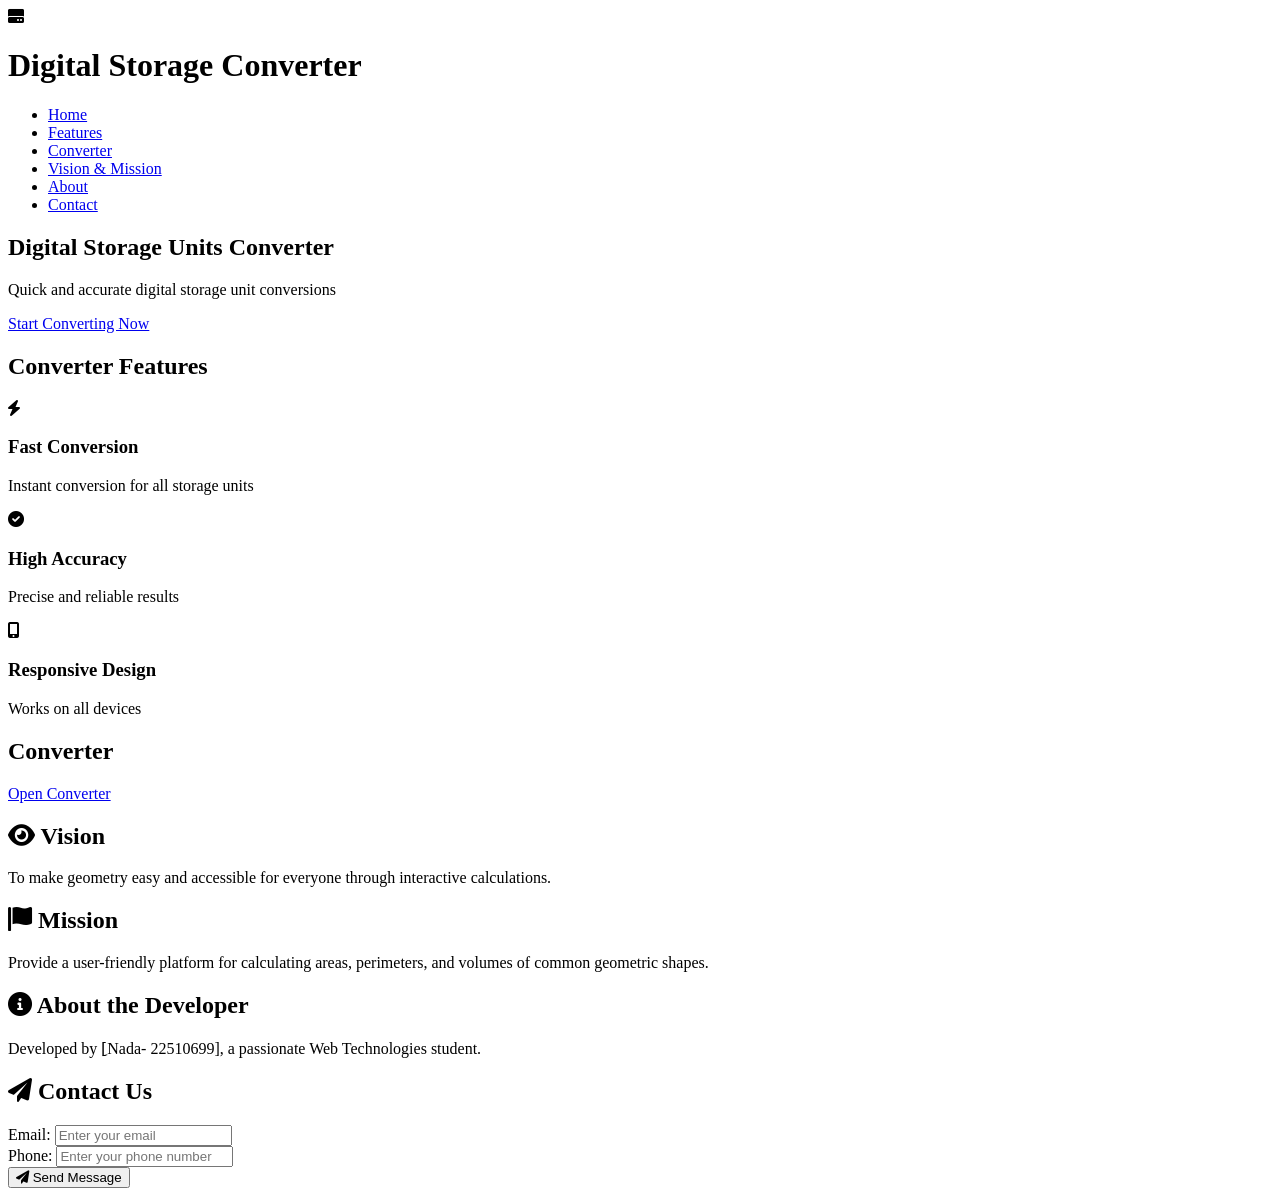
==== index.html @ 4fe262e4 "Add files via upload" ====
<!DOCTYPE html>
<html lang="en">
<head>
    <meta charset="UTF-8">
    <meta name="viewport" content="width=device-width, initial-scale=1.0">
    <title>Digital Storage Units Converter</title>
    <link rel="stylesheet" href="style.css">
    <link href="https://fonts.googleapis.com/css2?family=Poppins:wght@400;600;700&display=swap" rel="stylesheet">
    <link rel="stylesheet" href="https://cdnjs.cloudflare.com/ajax/libs/font-awesome/6.0.0/css/all.min.css">
</head>
<body>
    <header class="main-header">
        <div class="logo-container">
            <div class="logo">
                <i class="fas fa-hdd logo-icon"></i>
                <h1>Digital Storage Converter</h1>
            </div>
        </div>
        <div class="menu-toggle">
            <span></span>
            <span></span>
            <span></span>
        </div>
        <nav class="nav-menu">
            <ul>
                <li><a href="#hero">Home</a></li>
                <li><a href="#features">Features</a></li>
                <li><a href="#converter">Converter</a></li>
                <li><a href="#vision-mission"> Vision & Mission</a></li>
                <li><a href="#about"> About</a></li>
                <li><a href="#contact">Contact</a></li>
            </ul>
        </nav>
    </header>

    <section id="hero" class="hero">
        <div class="hero-content">
            <h2>Digital Storage Units Converter</h2>
            <p>Quick and accurate digital storage unit conversions</p>
            <a href="#converter" class="cta-button">Start Converting Now</a>
        </div>
    </section>

    <section id="features" class="features">
        <div class="container">
            <h2 class="section-title">Converter Features</h2>
            <div class="features-grid">
                <div class="feature-card">
                    <i class="fas fa-bolt"></i>
                    <h3>Fast Conversion</h3>
                    <p>Instant conversion for all storage units</p>
                </div>
                <div class="feature-card">
                    <i class="fas fa-check-circle"></i>
                    <h3>High Accuracy</h3>
                    <p>Precise and reliable results</p>
                </div>
                <div class="feature-card">
                    <i class="fas fa-mobile-alt"></i>
                    <h3>Responsive Design</h3>
                    <p>Works on all devices</p>
                </div>
            </div>
        </div>
    </section>

    <section id="converter" class="converter-section">
        <div class="container">
            <h2 class="section-title">Converter</h2>
            <div class="converter-container">
                <a href="converter.html" class="converter-button">Open Converter</a>
            </div>
        </div>
    </section>
    <section id="vision-mission" class="info-section">
        <div class="info-grid">
            <div class="info-card">
                <h2><i class="fas fa-eye"></i> Vision</h2>
                <p>To make geometry easy and accessible for everyone through interactive calculations.</p>
            </div>
            <div class="info-card">
                <h2><i class="fas fa-flag"></i> Mission</h2>
                <p>Provide a user-friendly platform for calculating areas, perimeters, and volumes of common geometric shapes.</p>
            </div>
        </div>
    </section>

    <section id="about" class="about-section">
        <h2><i class="fas fa-info-circle"></i> About the Developer</h2>
        <div class="about-card">
            <p>Developed by [ِNada- 22510699], a passionate Web Technologies student.</p>
        </div>
    </section>

    <section id="contact" class="contact-section">
        <h2><i class="fas fa-paper-plane"></i> Contact Us</h2>
        <form id="contact-form" class="contact-form">
            <div class="form-group">
                <label for="email">Email:</label>
                <input type="email" id="email" name="email" required 
                       class="form-control" placeholder="Enter your email">
            </div>
            <div class="form-group">
                <label for="phone">Phone:</label>
                <input type="tel" id="phone" name="phone" 
                       class="form-control" placeholder="Enter your phone number">
            </div>
            <button type="submit" class="btn-submit">
                <i class="fas fa-paper-plane"></i> Send Message
            </button>
    </section>
</body>
</html>
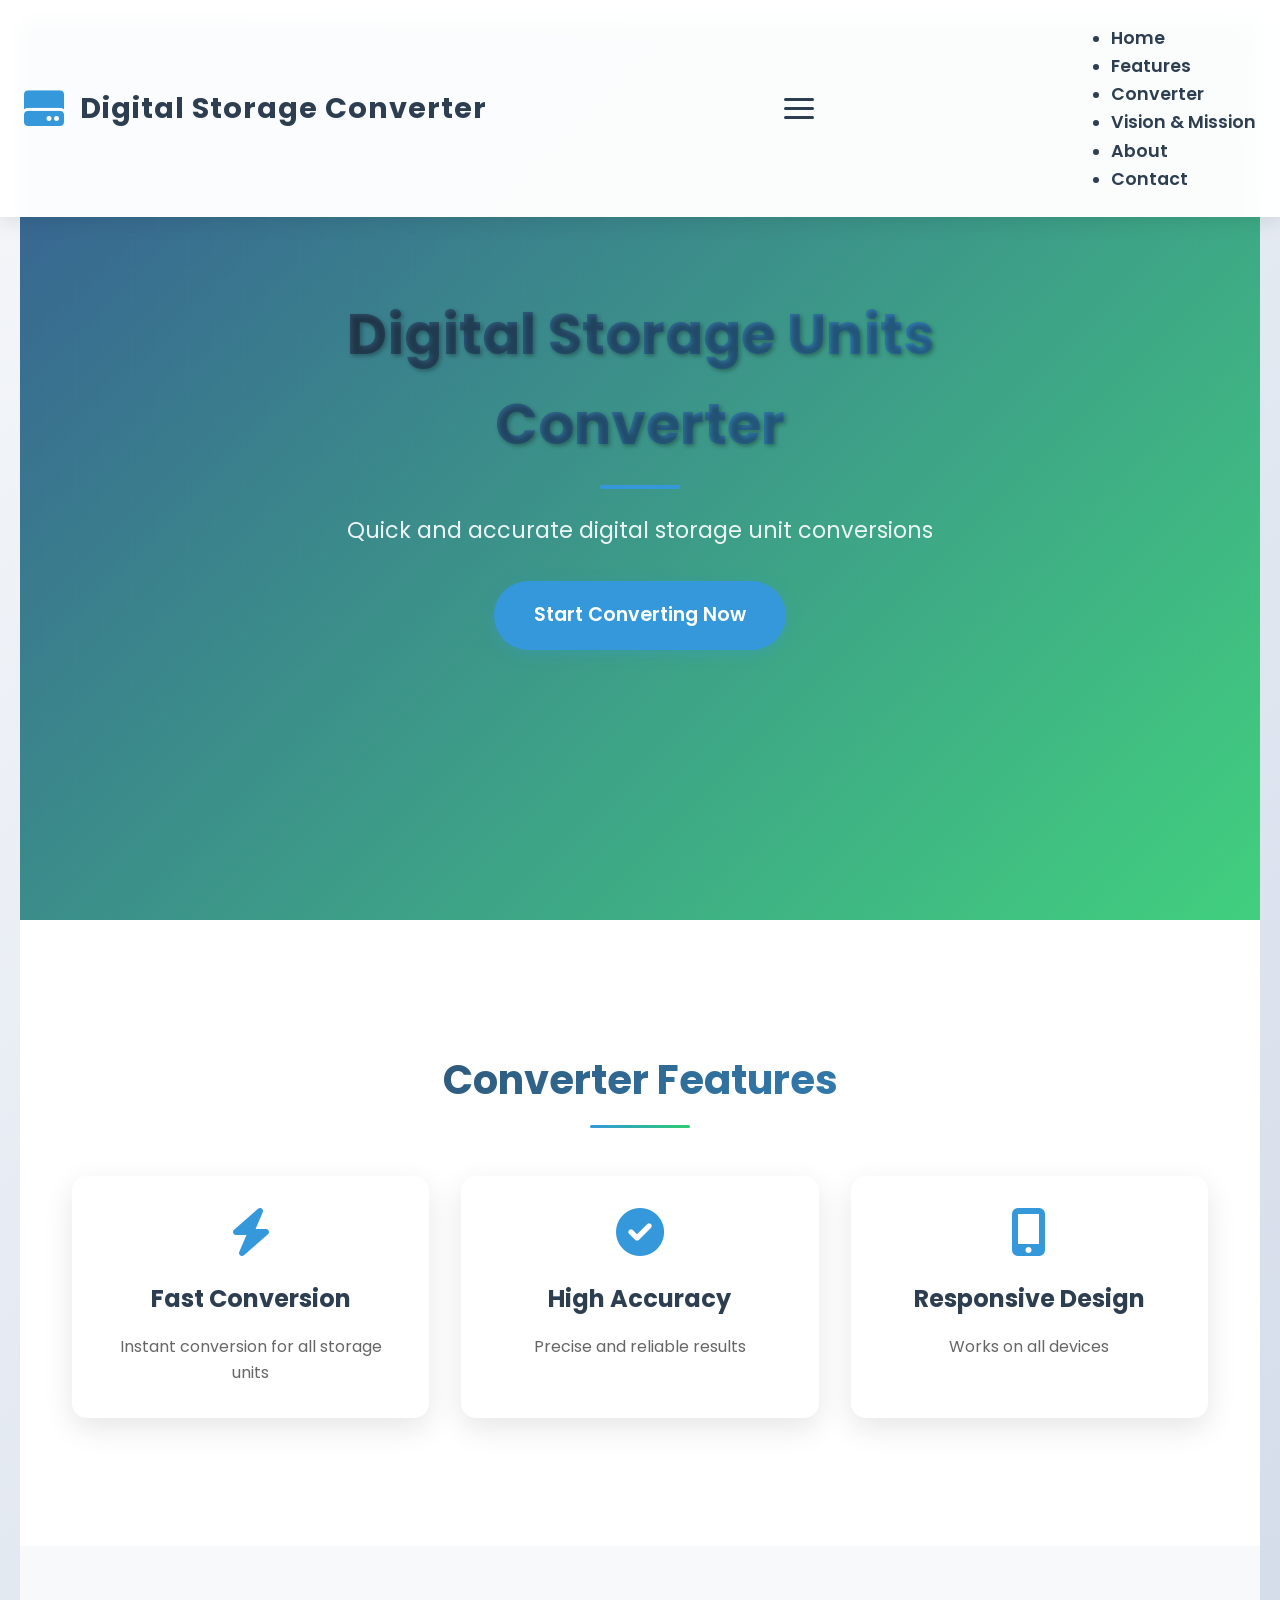
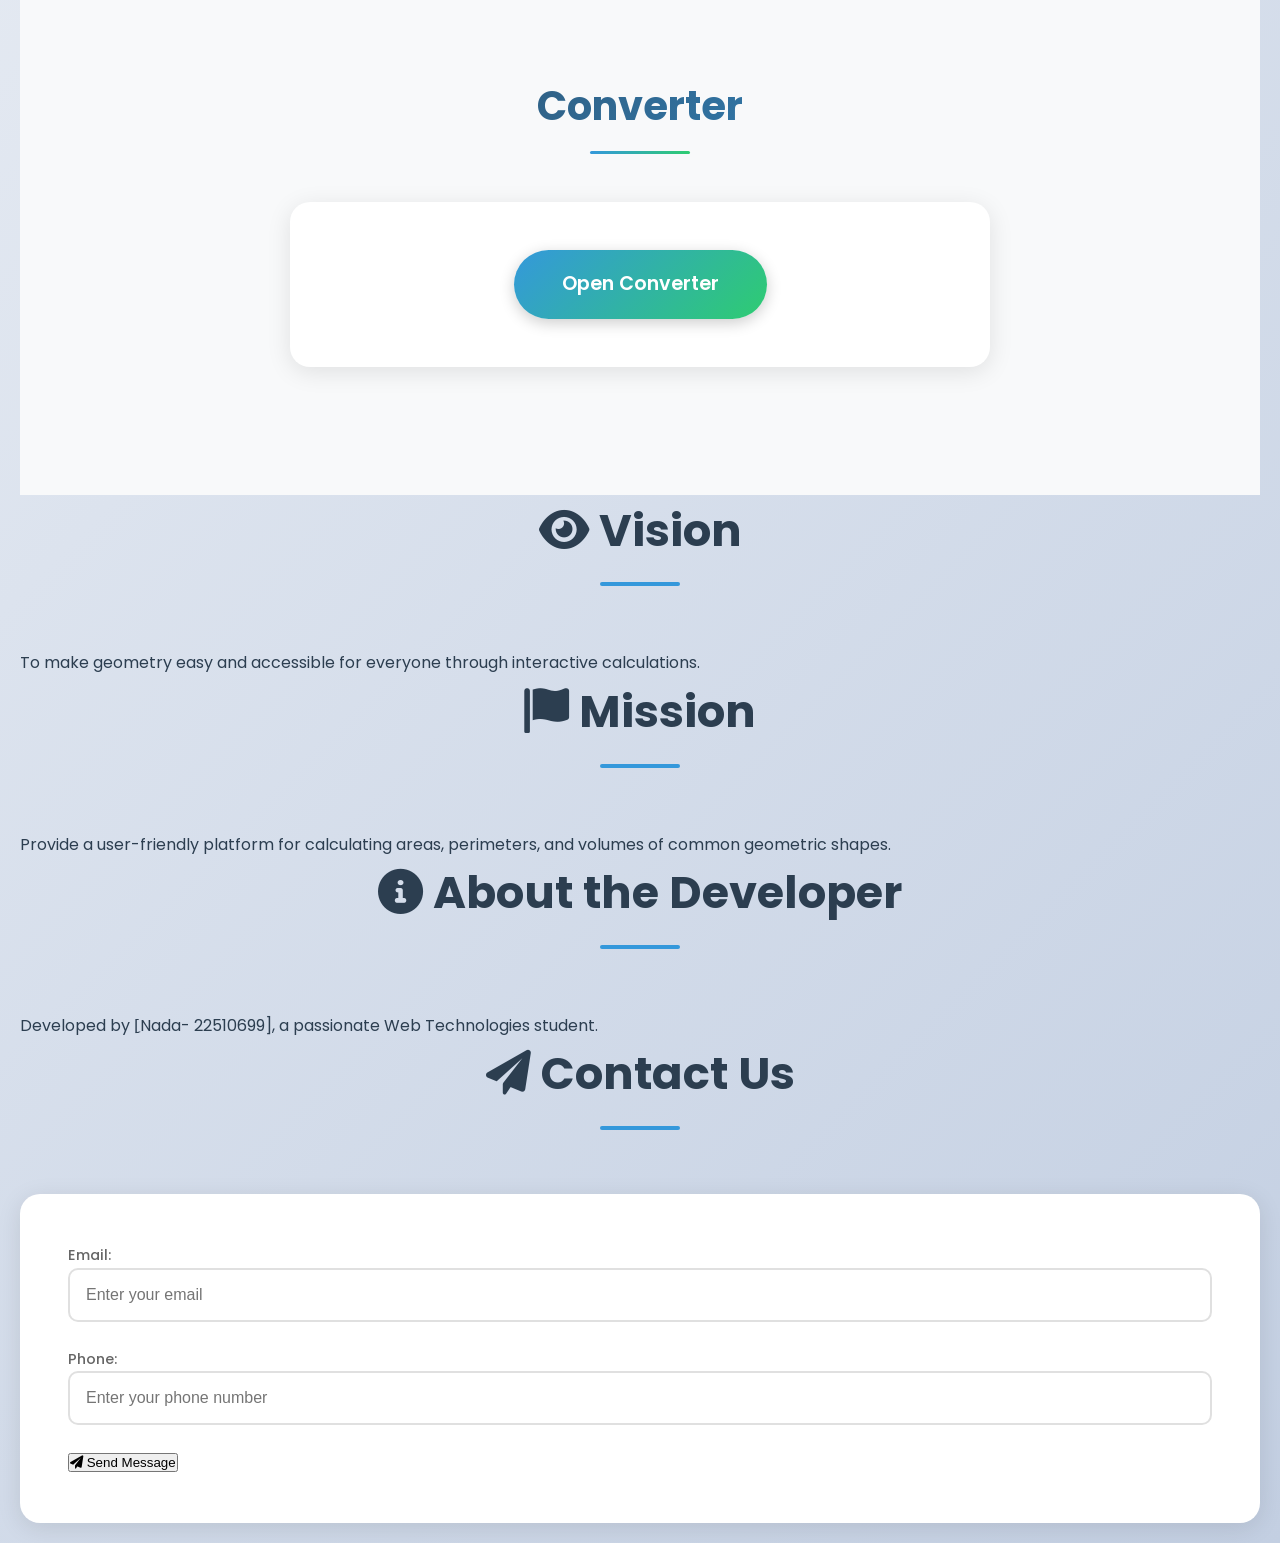
==== commit dad12e7b: "Update index.html" ====
--- a/index.html
+++ b/index.html
@@ -7,6 +7,7 @@
     <link rel="stylesheet" href="style.css">
     <link href="https://fonts.googleapis.com/css2?family=Poppins:wght@400;600;700&display=swap" rel="stylesheet">
     <link rel="stylesheet" href="https://cdnjs.cloudflare.com/ajax/libs/font-awesome/6.0.0/css/all.min.css">
+    <script src="scrapt.js"></script>
 </head>
 <body>
     <header class="main-header">
@@ -16,21 +17,22 @@
                 <h1>Digital Storage Converter</h1>
             </div>
         </div>
-        <div class="menu-toggle">
+        <div class="menu-toggle" id="menu-toggle">
             <span></span>
             <span></span>
             <span></span>
         </div>
-        <nav class="nav-menu">
+        
+        <nav class="nav-menu" id="nav-menu">
             <ul>
                 <li><a href="#hero">Home</a></li>
                 <li><a href="#features">Features</a></li>
                 <li><a href="#converter">Converter</a></li>
-                <li><a href="#vision-mission"> Vision & Mission</a></li>
-                <li><a href="#about"> About</a></li>
+                <li><a href="#vision-mission">Vision & Mission</a></li>
+                <li><a href="#about">About</a></li>
                 <li><a href="#contact">Contact</a></li>
             </ul>
-        </nav>
+        </nav>  
     </header>
 
     <section id="hero" class="hero">
--- a/style.css
+++ b/style.css
@@ -0,0 +1,1029 @@
+* {
+  margin: 0;
+  padding: 0;
+  box-sizing: border-box;
+}
+
+body {
+  font-family: 'Poppins', sans-serif;
+  line-height: 1.6;
+  background: linear-gradient(135deg, #f5f7fa 0%, #c3cfe2 100%);
+  color: #2c3e50;
+  min-height: 100vh;
+  display: flex;
+  flex-direction: column;
+  padding: 20px;
+}
+/*=========================
+  Navigation Back Button
+=========================*/
+.nav-back {
+  width: 100%;
+  max-width: 600px;
+  margin-top: 30px;
+}
+
+.back-button {
+  display: inline-flex;
+  align-items: center;
+  gap: 10px;
+  padding: 12px 25px;
+  background: white;
+  color: var(--primary);
+  border-radius: var(--border-radius);
+  text-decoration: none;
+  font-weight: 500;
+  box-shadow: var(--shadow);
+  transition: all 0.3s ease;
+}
+
+.back-button:hover {
+  transform: translateY(-2px);
+  box-shadow: 0 6px 20px rgba(0, 0, 0, 0.15);
+  color: #3498db;
+}
+
+.back-button i {
+  font-size: 1.1rem;
+  transition: transform 0.3s ease;
+}
+
+.back-button:hover i {
+  transform: translateX(-3px);
+}
+
+.main-header {
+  background: rgba(255, 255, 255, 0.95);
+  backdrop-filter: blur(10px);
+  padding: 1rem 2rem;
+  box-shadow: 0 2px 20px rgba(0, 0, 0, 0.1);
+  position: relative;
+  margin-bottom: 2rem;
+}
+
+.logo-container {
+  display: flex;
+  justify-content: center;
+  align-items: center;
+  padding: 1rem 0;
+}
+
+.logo {
+  text-align: center;
+  display: flex;
+  align-items: center;
+  justify-content: center;
+  gap: 1rem;
+}
+
+.logo-icon {
+  font-size: 2.5rem;
+  color: #3498db;
+  animation: pulse 2s infinite;
+}
+
+.logo h1 {
+  font-size: 2rem;
+  color: #2c3e50;
+  font-weight: 700;
+  margin: 0;
+}
+
+@keyframes pulse {
+  0% {
+      transform: scale(1);
+  }
+  50% {
+      transform: scale(1.1);
+  }
+  100% {
+      transform: scale(1);
+  }
+}
+
+.container {
+  width: 100%;
+  max-width: 600px;
+  margin: auto;
+}
+
+.container {
+  width: 100%;
+  max-width: 600px;
+  margin: 0 auto;
+}
+
+.converter-card {
+  background: white;
+  border-radius: 20px;
+  box-shadow: 0 10px 30px rgba(0, 0, 0, 0.1);
+  padding: 2rem;
+}
+
+.card-header {
+  display: flex;
+  align-items: center;
+  gap: 1rem;
+  margin-bottom: 2rem;
+}
+
+.header-icon {
+  font-size: 1.5rem;
+  color: #3498db;
+}
+
+.card-header h2 {
+  color: #2c3e50;
+  font-size: 1.5rem;
+  font-weight: 600;
+}
+
+.converter-form {
+  display: flex;
+  flex-direction: column;
+  gap: 1.5rem;
+}
+
+.input-group, .select-group {
+  display: flex;
+  flex-direction: column;
+  gap: 0.5rem;
+}
+
+label {
+  color: #666;
+  font-size: 0.9rem;
+  font-weight: 500;
+}
+
+.form-control {
+  padding: 0.8rem 1rem;
+  border: 2px solid #e1e8ed;
+  border-radius: 10px;
+  font-size: 1rem;
+  transition: all 0.3s ease;
+  width: 100%;
+}
+
+.form-control:focus {
+  border-color: #3498db;
+  outline: none;
+  box-shadow: 0 0 0 3px rgba(52, 152, 219, 0.1);
+}
+
+.units-group {
+  display: flex;
+  align-items: flex-end;
+  gap: 1rem;
+}
+
+.swap-icon {
+  display: flex;
+  align-items: center;
+  padding-bottom: 0.8rem;
+  color: #3498db;
+  cursor: pointer;
+  transition: transform 0.3s ease;
+}
+
+.swap-icon:hover {
+  transform: rotate(180deg);
+}
+
+.convert-btn {
+  background: linear-gradient(135deg, #3498db, #2ecc71);
+  color: white;
+  border: none;
+  padding: 1rem;
+  border-radius: 10px;
+  font-size: 1rem;
+  font-weight: 600;
+  cursor: pointer;
+  transition: all 0.3s ease;
+  display: flex;
+  align-items: center;
+  justify-content: center;
+  gap: 0.5rem;
+}
+
+.convert-btn:hover {
+  transform: translateY(-2px);
+  box-shadow: 0 5px 15px rgba(46, 204, 113, 0.2);
+}
+
+.result-container {
+  background: #f8f9fa;
+  border-radius: 10px;
+  padding: 1rem;
+  text-align: center;
+}
+
+.result-text {
+  color: #2c3e50;
+  font-size: 1.1rem;
+  font-weight: 500;
+}
+
+@media (max-width: 480px) {
+  .units-group {
+      flex-direction: column;
+      gap: 1rem;
+  }
+
+  .swap-icon {
+      align-self: center;
+      transform: rotate(90deg);
+  }
+
+  .swap-icon:hover {
+      transform: rotate(270deg);
+  }
+}
+
+.main-header {
+  position: fixed;
+  top: 0;
+  left: 0;
+  right: 0;
+  background-color: rgba(255, 255, 255, 0.98);
+  padding: 1.5rem;
+  box-shadow: 0 4px 20px rgba(0, 0, 0, 0.1);
+  z-index: 1000;
+  transition: all 0.3s ease;
+  display: flex;
+  justify-content: space-between;
+  align-items: center;
+  backdrop-filter: blur(10px);
+}
+
+.logo {
+  display: flex;
+  align-items: center;
+}
+
+.logo h1 {
+  font-size: 1.8rem;
+  color: #2c3e50;
+  font-weight: 700;
+  letter-spacing: 1px;
+}
+
+.menu-toggle {
+  display: none;
+  flex-direction: column;
+  justify-content: space-between;
+  width: 30px;
+  height: 21px;
+  cursor: pointer;
+  z-index: 1001;
+  position: relative;
+}
+
+.menu-toggle span {
+  display: block;
+  width: 100%;
+  height: 3px;
+  background-color: #2c3e50;
+  border-radius: 3px;
+  transition: all 0.3s ease;
+}
+
+.menu-toggle.active span:nth-child(1) {
+  transform: translateY(9px) rotate(45deg);
+}
+
+.menu-toggle.active span:nth-child(2) {
+  opacity: 0;
+}
+
+.menu-toggle.active span:nth-child(3) {
+  transform: translateY(-9px) rotate(-45deg);
+}
+
+@media (max-width: 768px) {
+body {
+  font-size: 16px;
+  padding: 10px;
+  background-color: #ffffff;
+}
+
+.container {
+  width: 100%;
+  padding: 10px;
+}
+
+.nav, .sidebar {
+  display: none; /* إخفاء القائمة الجانبية أو التنقل إن لزم */
+}
+
+.main-content {
+  width: 100%;
+}
+
+img {
+  max-width: 100%;
+  height: auto;
+}
+}
+  .menu-toggle {
+      display: flex;
+  }
+}
+
+.nav-menu ul {
+  list-style: none;
+  display: flex;
+  gap: 2.5rem;
+  margin: 0;
+  padding: 0;
+}
+
+.nav-menu li {
+  position: relative;
+}
+
+.nav-menu a {
+  text-decoration: none;
+  color: #2c3e50;
+  font-weight: 600;
+  font-size: 1.1rem;
+  transition: all 0.3s ease;
+  padding: 0.5rem 0;
+}
+
+.nav-menu a::after {
+  content: '';
+  position: absolute;
+  bottom: 0;
+  left: 0;
+  width: 0;
+  height: 2px;
+  background: linear-gradient(to right, #3498db, #2ecc71);
+  transition: width 0.3s ease;
+}
+
+.nav-menu a:hover {
+  color: #3498db;
+}
+
+.nav-menu a:hover::after {
+  width: 100%;
+}
+@media (max-width: 768px) {
+  .nav-menu {
+    display: none;
+    flex-direction: column;
+    position: absolute;
+    top: 100%;
+    left: 0;
+    width: 100%;
+    background: #fff;
+    padding: 1.5rem 1rem;
+    box-shadow: 0 4px 20px rgba(0, 0, 0, 0.1);
+    transition: all 0.3s ease;
+  }
+
+  .nav-menu.active {
+    display: flex;
+  }
+
+  .nav-menu a {
+    padding: 1rem;
+    font-size: 1.1rem;
+    text-align: center;
+    border-bottom: 1px solid #eee;
+  }
+
+  .nav-menu a:last-child {
+    border-bottom: none;
+  }
+
+  .menu-toggle {
+    display: flex;
+    flex-direction: column;
+    justify-content: space-between;
+    width: 28px;
+    height: 20px;
+    cursor: pointer;
+  }
+
+  .menu-toggle span {
+    height: 3px;
+    background: #2c3e50;
+    border-radius: 3px;
+    transition: all 0.3s ease;
+  }
+
+  body.menu-open {
+    overflow: hidden;
+  }
+}
+
+.nav-menu a::after {
+  content: '';
+  position: absolute;
+  bottom: -5px;
+  left: 0;
+  width: 0;
+  height: 2px;
+  background-color: #3498db;
+  transition: width 0.3s ease;
+}
+
+.nav-menu a:hover {
+  color: #3498db;
+}
+
+.nav-menu a:hover::after {
+  width: 100%;
+}
+
+.hero {
+  height: 100vh;
+  display: flex;
+  align-items: center;
+  justify-content: center;
+  text-align: center;
+  background: linear-gradient(135deg, rgba(32, 74, 135, 0.9), rgba(46, 204, 113, 0.9));
+  color: white;
+  padding: 2rem;
+  position: relative;
+  overflow: hidden;
+}
+
+.hero::before {
+  content: '';
+  position: absolute;
+  top: 0;
+  left: 0;
+  right: 0;
+  bottom: 0;
+  background: url('[data-uri]');
+  opacity: 0.1;
+  z-index: 0;
+}
+
+.hero-content {
+  position: relative;
+  z-index: 1;
+  max-width: 800px;
+  margin: 0 auto;
+}
+
+.container {
+  max-width: 1200px;
+  margin: 0 auto;
+  padding: 0 2rem;
+}
+
+.section-title {
+  font-size: 2.5rem;
+  text-align: center;
+  margin-bottom: 3rem;
+  color: #2c3e50;
+  position: relative;
+  padding-bottom: 1rem;
+}
+
+.section-title::after {
+  content: '';
+  position: absolute;
+  bottom: 0;
+  left: 50%;
+  transform: translateX(-50%);
+  width: 100px;
+  height: 3px;
+  background: linear-gradient(to right, #3498db, #2ecc71);
+  border-radius: 3px;
+}
+
+.features {
+  padding: 8rem 0;
+  background-color: #fff;
+}
+
+.features-grid {
+  display: grid;
+  grid-template-columns: repeat(auto-fit, minmax(300px, 1fr));
+  gap: 2rem;
+  margin-top: 3rem;
+}
+
+.feature-card {
+  background: #fff;
+  padding: 2rem;
+  border-radius: 15px;
+  text-align: center;
+  transition: all 0.3s ease;
+  box-shadow: 0 10px 30px rgba(0, 0, 0, 0.1);
+}
+
+.feature-card:hover {
+  transform: translateY(-10px);
+  box-shadow: 0 15px 40px rgba(0, 0, 0, 0.15);
+}
+
+.feature-card i {
+  font-size: 3rem;
+  color: #3498db;
+  margin-bottom: 1.5rem;
+}
+
+.feature-card h3 {
+  font-size: 1.5rem;
+  margin-bottom: 1rem;
+  color: #2c3e50;
+}
+
+.feature-card p {
+  color: #666;
+  line-height: 1.6;
+}
+
+.converter-section {
+  padding: 8rem 0;
+  background-color: #f8f9fa;
+}
+
+.converter-container {
+  text-align: center;
+  margin-top: 2rem;
+}
+
+.converter-button {
+  display: inline-block;
+  padding: 1.2rem 3rem;
+  background: linear-gradient(135deg, #3498db, #2ecc71);
+  color: #fff;
+  text-decoration: none;
+  border-radius: 50px;
+  font-weight: 600;
+  font-size: 1.2rem;
+  transition: all 0.3s ease;
+  box-shadow: 0 4px 15px rgba(0, 0, 0, 0.2);
+}
+
+.converter-button:hover {
+  transform: translateY(-2px);
+  box-shadow: 0 6px 20px rgba(0, 0, 0, 0.3);
+}
+
+.contact {
+  padding: 8rem 0;
+  background-color: #fff;
+}
+
+.contact-content {
+  display: flex;
+  justify-content: center;
+  align-items: center;
+  gap: 4rem;
+}
+
+.contact-info {
+  text-align: center;
+}
+
+.info-item {
+  margin-bottom: 2rem;
+}
+
+.info-item i {
+  font-size: 2rem;
+  color: #3498db;
+  margin-bottom: 1rem;
+}
+
+.info-item p {
+  color: #666;
+  font-size: 1.1rem;
+}
+
+.main-footer {
+  background-color: #2c3e50;
+  color: #fff;
+  padding: 2rem 0;
+  text-align: center;
+}
+
+.main-footer p {
+  opacity: 0.8;
+}
+
+@media (max-width: 768px) {
+  .hero-content h2 {
+      font-size: 2.5rem;
+  }
+
+  .hero-content p {
+      font-size: 1.2rem;
+  }
+
+  .features-grid {
+      grid-template-columns: 1fr;
+  }
+
+  .contact-content {
+      flex-direction: column;
+      gap: 2rem;
+  }
+}
+
+.hero-content p {
+  font-size: 1.5rem;
+  margin-bottom: 2rem;
+  opacity: 0.9;
+}
+
+.cta-button {
+  display: inline-block;
+  padding: 1rem 2.5rem;
+  background-color: #fff;
+  color: #2c3e50;
+  text-decoration: none;
+  border-radius: 50px;
+  font-weight: 600;
+  transition: all 0.3s ease;
+  box-shadow: 0 4px 15px rgba(0, 0, 0, 0.2);
+}
+
+.cta-button:hover {
+  transform: translateY(-2px);
+  box-shadow: 0 6px 20px rgba(0, 0, 0, 0.3);
+}
+
+/* تأثيرات الظهور */
+.fade-in {
+  opacity: 0;
+  transform: translateY(20px);
+  transition: opacity 0.6s ease, transform 0.6s ease;
+}
+
+.fade-in.visible {
+  opacity: 1;
+  transform: translateY(0);
+}
+
+/* تأثيرات إضافية */
+.feature-card, .converter-button, .contact-content {
+  transition: all 0.3s ease;
+}
+
+.feature-card:hover {
+  transform: translateY(-10px) scale(1.02);
+  box-shadow: 0 15px 40px rgba(0, 0, 0, 0.15);
+}
+
+.converter-button:hover {
+  transform: translateY(-5px);
+  box-shadow: 0 8px 25px rgba(0, 0, 0, 0.2);
+  background: linear-gradient(135deg, #2ecc71, #3498db);
+}
+
+/* تحسينات للنص */
+.section-title, .hero-content h2 {
+  background: linear-gradient(135deg, #2c3e50, #3498db);
+  -webkit-background-clip: text;
+  -webkit-text-fill-color: transparent;
+  background-clip: text;
+  text-emphasis-color: transparent;
+}
+
+/* تأثيرات التمرير */
+.main-header {
+  transition: transform 0.3s ease, background-color 0.3s ease, box-shadow 0.3s ease;
+}
+
+/* تحسينات للشاشات الصغيرة */
+@media (max-width: 768px) {
+  .hero-content h2 {
+      font-size: 2rem;
+  }
+
+  .section-title {
+      font-size: 2rem;
+  }
+
+  .feature-card {
+      margin: 1rem;
+  }
+
+  .contact-content {
+      padding: 2rem;
+  }
+}
+
+.hero-content {
+  max-width: 800px;
+  margin: 0 auto;
+}
+
+.hero-content h2 {
+  font-size: 3.5rem;
+  margin-bottom: 1.5rem;
+  font-weight: 700;
+  text-shadow: 2px 2px 4px rgba(0, 0, 0, 0.3);
+}
+
+.hero-content p {
+  font-size: 1.4rem;
+  margin-bottom: 2rem;
+  opacity: 0.9;
+}
+
+.cta-button {
+  display: inline-block;
+  padding: 1.2rem 2.5rem;
+  background-color: #3498db;
+  color: white;
+  text-decoration: none;
+  border-radius: 50px;
+  font-size: 1.2rem;
+  font-weight: 600;
+  transition: all 0.3s ease;
+  box-shadow: 0 4px 15px rgba(52, 152, 219, 0.3);
+}
+
+.cta-button:hover {
+  background-color: #2980b9;
+  transform: translateY(-2px);
+  box-shadow: 0 6px 20px rgba(52, 152, 219, 0.4);
+}
+
+.services, .portfolio, .converter, .contact {
+  padding: 6rem 2rem;
+}
+
+section h2 {
+  text-align: center;
+  margin-bottom: 4rem;
+  font-size: 2.8rem;
+  color: #2c3e50;
+  position: relative;
+}
+
+section h2::after {
+  content: '';
+  display: block;
+  width: 80px;
+  height: 4px;
+  background-color: #3498db;
+  margin: 1rem auto 0;
+  border-radius: 2px;
+}
+
+.services-grid {
+  display: grid;
+  grid-template-columns: repeat(auto-fit, minmax(300px, 1fr));
+  gap: 2.5rem;
+  max-width: 1200px;
+  margin: 0 auto;
+}
+
+.service-card {
+  background: white;
+  padding: 2.5rem;
+  border-radius: 15px;
+  text-align: center;
+  box-shadow: 0 5px 20px rgba(0, 0, 0, 0.1);
+  transition: all 0.3s ease;
+  position: relative;
+  overflow: hidden;
+}
+
+.service-card::before {
+  content: '';
+  position: absolute;
+  top: 0;
+  left: 0;
+  width: 100%;
+  height: 5px;
+  background: linear-gradient(to right, #3498db, #2ecc71);
+}
+
+.service-card:hover {
+  transform: translateY(-10px);
+  box-shadow: 0 8px 25px rgba(0, 0, 0, 0.15);
+}
+
+.service-card i {
+  font-size: 3rem;
+  color: #3498db;
+  margin-bottom: 1.5rem;
+}
+
+.service-card h3 {
+  font-size: 1.5rem;
+  margin-bottom: 1rem;
+  color: #2c3e50;
+}
+
+.portfolio-grid {
+  display: grid;
+  grid-template-columns: repeat(auto-fit, minmax(350px, 1fr));
+  gap: 2.5rem;
+  max-width: 1200px;
+  margin: 0 auto;
+}
+
+.portfolio-item {
+  position: relative;
+  overflow: hidden;
+  border-radius: 15px;
+  box-shadow: 0 5px 20px rgba(0, 0, 0, 0.1);
+}
+
+.portfolio-item img {
+  width: 100%;
+  height: auto;
+  display: block;
+  transition: transform 0.5s ease;
+}
+
+.portfolio-overlay {
+  position: absolute;
+  top: 0;
+  left: 0;
+  right: 0;
+  bottom: 0;
+  background: rgba(52, 152, 219, 0.95);
+  display: flex;
+  flex-direction: column;
+  justify-content: center;
+  align-items: center;
+  color: white;
+  opacity: 0;
+  transform: translateY(100%);
+  transition: all 0.5s ease;
+  padding: 2rem;
+}
+
+.portfolio-item:hover img {
+  transform: scale(1.1);
+}
+
+.portfolio-item:hover .portfolio-overlay {
+  opacity: 1;
+  transform: translateY(0);
+}
+
+.portfolio-overlay h3 {
+  font-size: 1.8rem;
+  margin-bottom: 1rem;
+}
+
+.portfolio-overlay p {
+  font-size: 1.1rem;
+  text-align: center;
+}
+
+.converter {
+  background-color: #f8f9fa;
+}
+
+.converter-container {
+  max-width: 700px;
+  margin: 0 auto;
+  background: white;
+  padding: 3rem;
+  border-radius: 20px;
+  box-shadow: 0 5px 25px rgba(0, 0, 0, 0.1);
+}
+
+.contact-container {
+  display: grid;
+  grid-template-columns: repeat(auto-fit, minmax(300px, 1fr));
+  gap: 3rem;
+  max-width: 1200px;
+  margin: 0 auto;
+}
+
+.contact-form {
+  background: white;
+  padding: 3rem;
+  border-radius: 20px;
+  box-shadow: 0 5px 25px rgba(0, 0, 0, 0.1);
+}
+
+.contact-form input,
+.contact-form textarea {
+  width: 100%;
+  padding: 1rem;
+  margin-bottom: 1.5rem;
+  border: 2px solid #e0e0e0;
+  border-radius: 10px;
+  font-family: 'Cairo', sans-serif;
+  transition: all 0.3s ease;
+}
+
+.contact-form input:focus,
+.contact-form textarea:focus {
+  outline: none;
+  border-color: #3498db;
+}
+
+.submit-button {
+  width: 100%;
+  padding: 1.2rem;
+  background-color: #3498db;
+  color: white;
+  border: none;
+  border-radius: 10px;
+  font-size: 1.2rem;
+  font-weight: 600;
+  cursor: pointer;
+  transition: all 0.3s ease;
+}
+
+.submit-button:hover {
+  background-color: #2980b9;
+  transform: translateY(-2px);
+}
+
+.contact-info {
+  background: white;
+  padding: 3rem;
+  border-radius: 20px;
+  box-shadow: 0 5px 25px rgba(0, 0, 0, 0.1);
+}
+
+.info-item {
+  display: flex;
+  align-items: center;
+  margin-bottom: 2rem;
+}
+
+.info-item i {
+  font-size: 2rem;
+  color: #3498db;
+  margin-left: 1.5rem;
+}
+
+.info-item p {
+  font-size: 1.1rem;
+}
+
+footer {
+  background-color: #2c3e50;
+  color: white;
+  padding: 4rem 2rem;
+  text-align: center;
+}
+
+.social-links {
+  margin-bottom: 2rem;
+}
+
+.social-links a {
+  color: white;
+  font-size: 1.8rem;
+  margin: 0 1rem;
+  transition: all 0.3s ease;
+}
+
+.social-links a:hover {
+  color: #3498db;
+  transform: translateY(-3px);
+}
+
+@media (max-width: 768px) {
+  .main-header {
+      flex-direction: column;
+      padding: 1rem;
+  }
+
+  .nav-menu ul {
+      flex-direction: column;
+      text-align: center;
+      gap: 1rem;
+      margin-top: 1rem;
+  }
+
+  .hero-content h2 {
+      font-size: 2.5rem;
+  }
+
+  .hero-content p {
+      font-size: 1.2rem;
+  }
+
+  section h2 {
+      font-size: 2.2rem;
+  }
+
+  .service-card,
+  .portfolio-item,
+  .contact-form,
+  .contact-info {
+      margin: 0 1rem;
+  }
+
+  .portfolio-overlay h3 {
+      font-size: 1.5rem;
+  }
+
+  .social-links a {
+      font-size: 1.5rem;
+      margin: 0 0.5rem;
+  }
+}
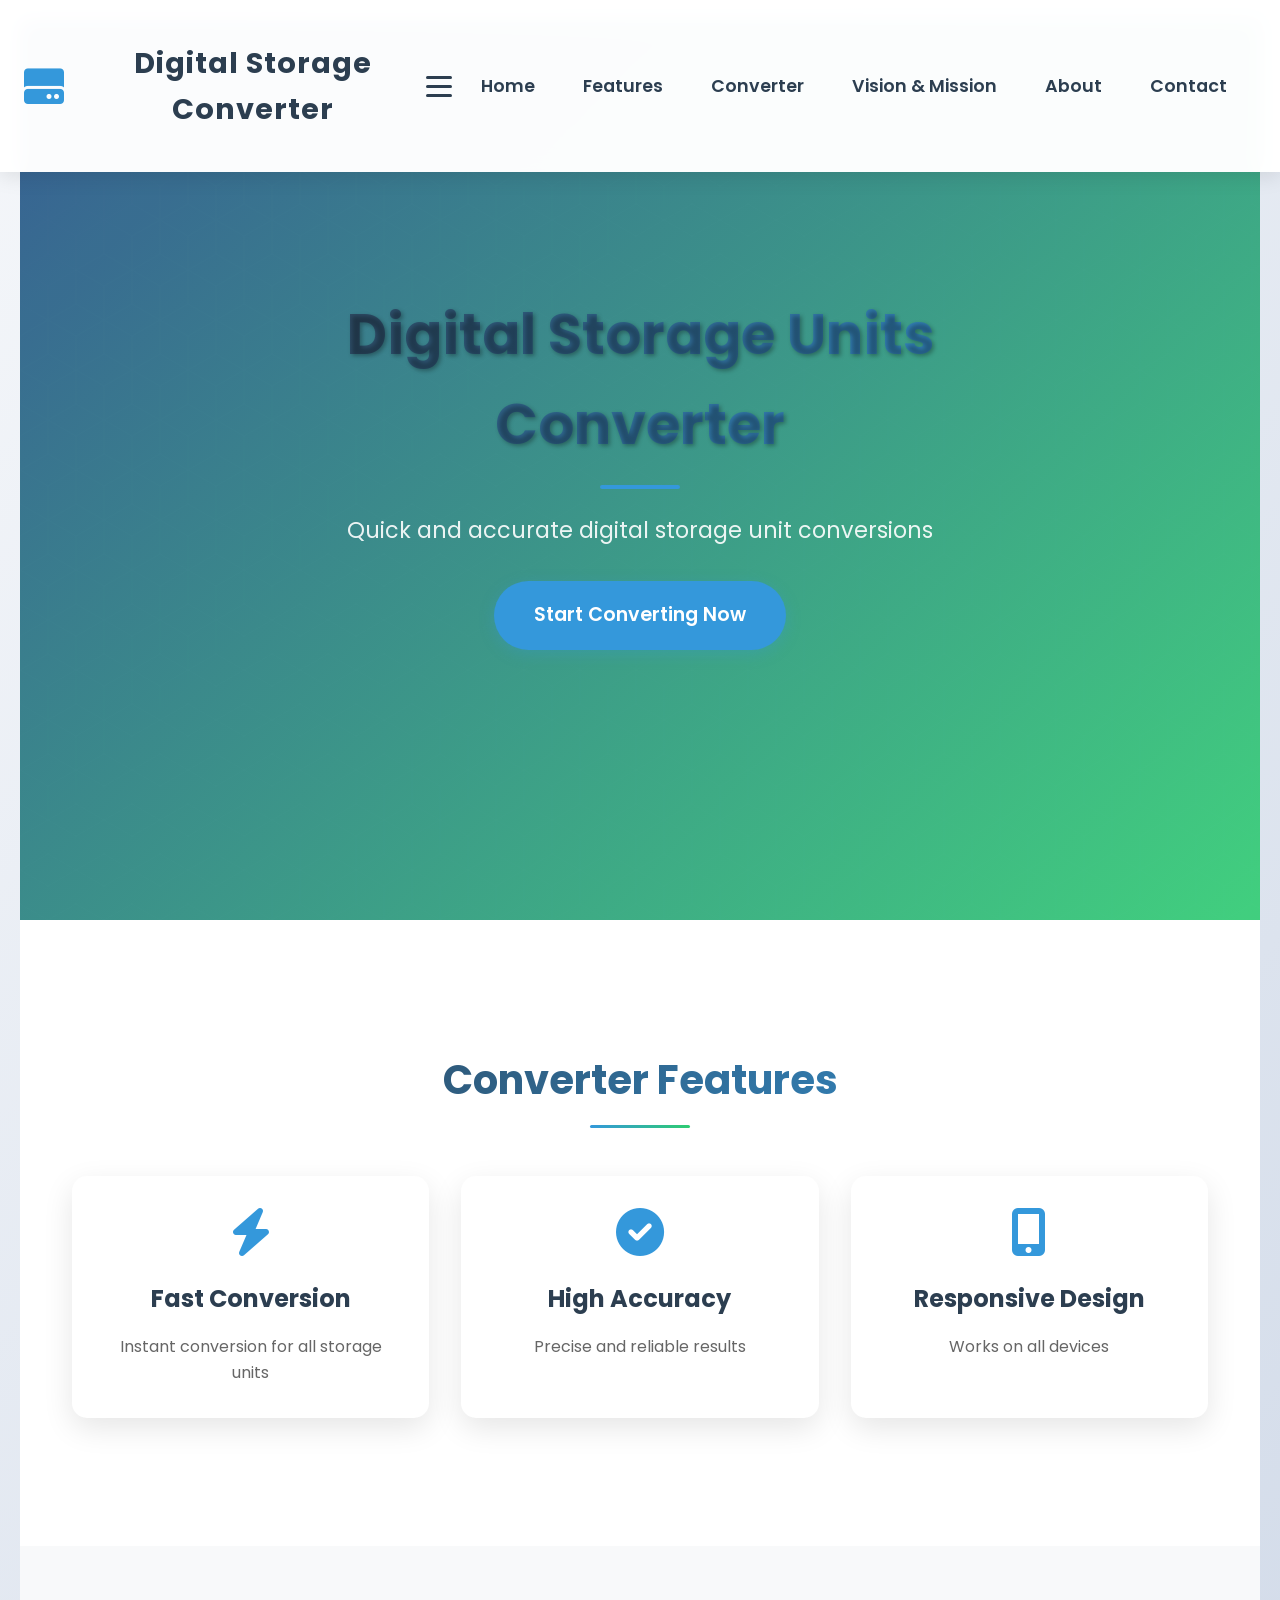
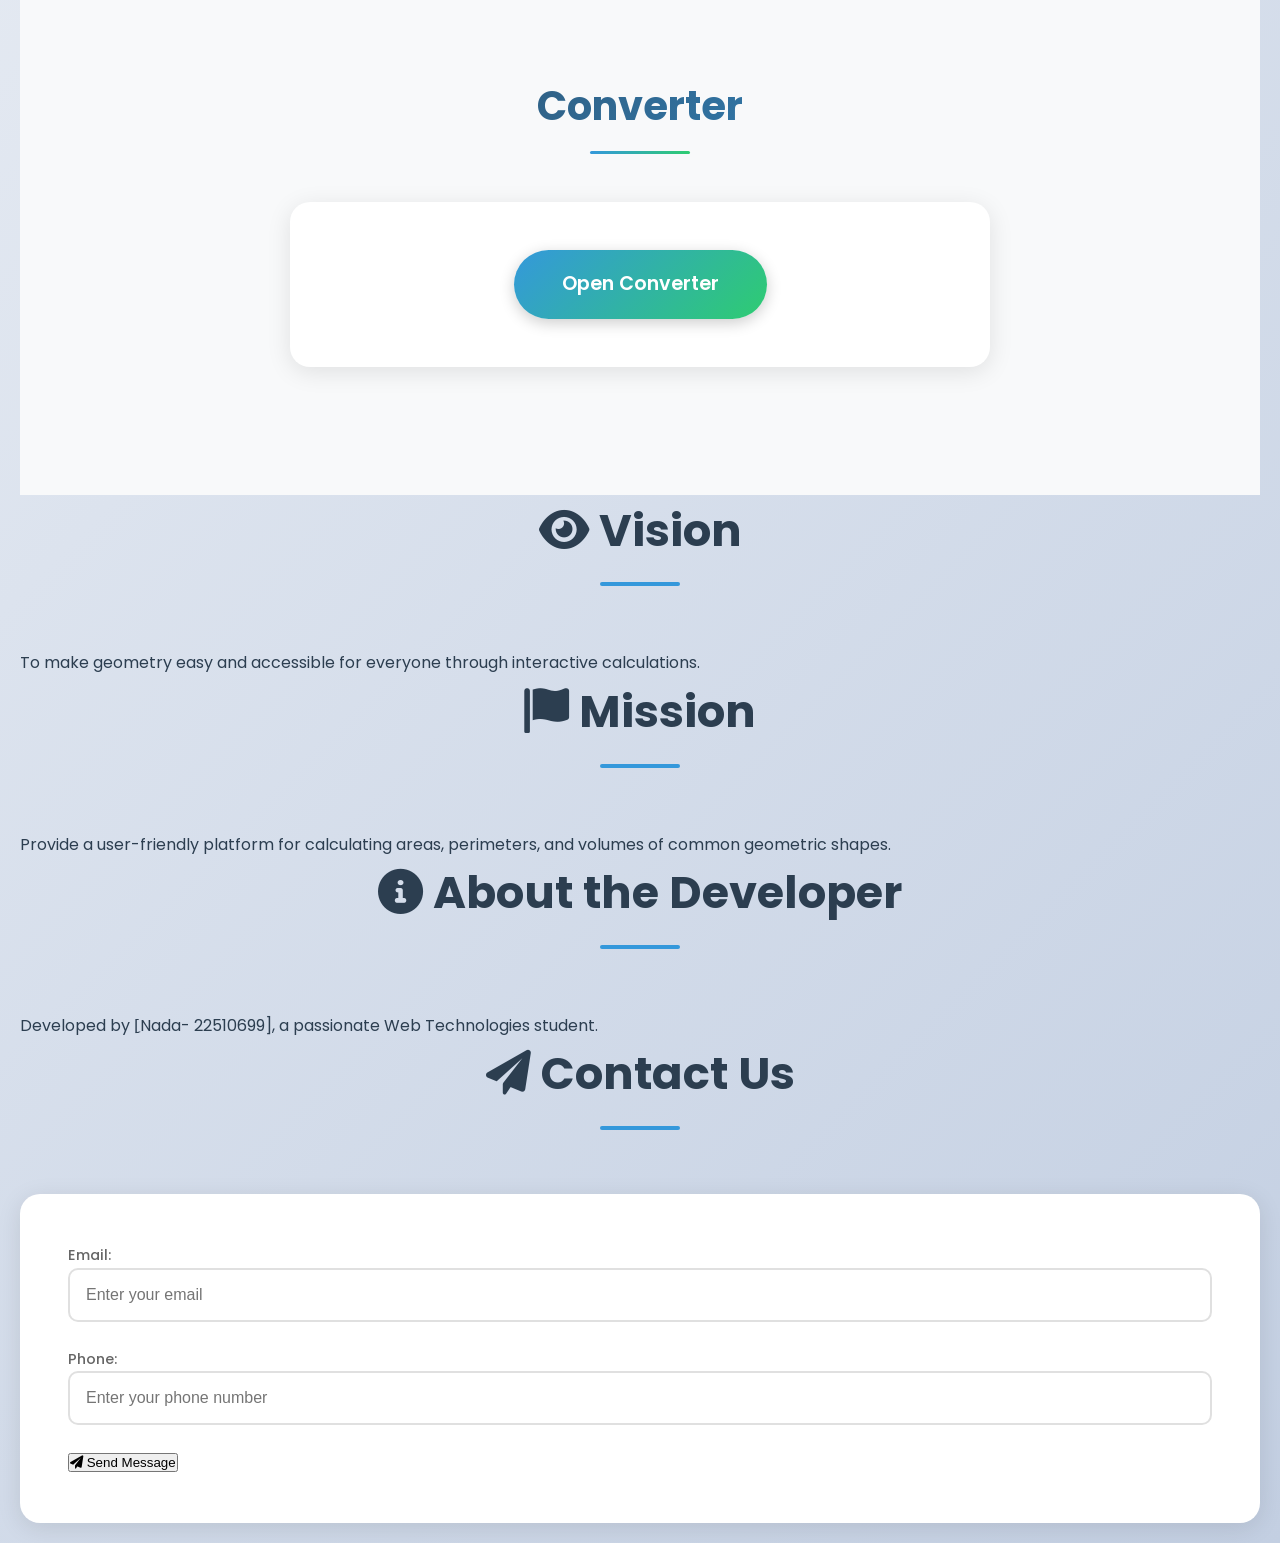
==== commit c1f12fb4: "Update index.html" ====
--- a/index.html
+++ b/index.html
@@ -93,6 +93,7 @@
             <p>Developed by [ِNada- 22510699], a passionate Web Technologies student.</p>
         </div>
     </section>
+    
 
     <section id="contact" class="contact-section">
         <h2><i class="fas fa-paper-plane"></i> Contact Us</h2>
--- a/style.css
+++ b/style.css
@@ -1,1029 +1,1031 @@
 * {
-  margin: 0;
-  padding: 0;
-  box-sizing: border-box;
+    margin: 0;
+    padding: 0;
+    box-sizing: border-box;
 }
 
 body {
-  font-family: 'Poppins', sans-serif;
-  line-height: 1.6;
-  background: linear-gradient(135deg, #f5f7fa 0%, #c3cfe2 100%);
-  color: #2c3e50;
-  min-height: 100vh;
-  display: flex;
-  flex-direction: column;
-  padding: 20px;
-}
-/*=========================
-  Navigation Back Button
-=========================*/
-.nav-back {
-  width: 100%;
-  max-width: 600px;
-  margin-top: 30px;
-}
-
-.back-button {
-  display: inline-flex;
-  align-items: center;
-  gap: 10px;
-  padding: 12px 25px;
-  background: white;
-  color: var(--primary);
-  border-radius: var(--border-radius);
-  text-decoration: none;
-  font-weight: 500;
-  box-shadow: var(--shadow);
-  transition: all 0.3s ease;
-}
-
+    font-family: 'Poppins', sans-serif;
+    line-height: 1.6;
+    background: linear-gradient(135deg, #f5f7fa 0%, #c3cfe2 100%);
+    color: #2c3e50;
+    min-height: 100vh;
+    display: flex;
+    flex-direction: column;
+    padding: 20px;
+}
+  /*=========================
+    Navigation Back Button
+  =========================*/
+  .nav-back {
+    width: 100%;
+    max-width: 600px;
+    margin-top: 30px;
+  }
+  
+  .back-button {
+    display: inline-flex;
+    align-items: center;
+    gap: 10px;
+    padding: 12px 25px;
+    background: white;
+    color: var(--primary);
+    border-radius: var(--border-radius);
+    text-decoration: none;
+    font-weight: 500;
+    box-shadow: var(--shadow);
+    transition: all 0.3s ease;
+  }
+  
 .back-button:hover {
-  transform: translateY(-2px);
-  box-shadow: 0 6px 20px rgba(0, 0, 0, 0.15);
-  color: #3498db;
+    transform: translateY(-2px);
+    box-shadow: 0 6px 20px rgba(0, 0, 0, 0.15);
+    color: #3498db;
 }
 
 .back-button i {
-  font-size: 1.1rem;
-  transition: transform 0.3s ease;
+    font-size: 1.1rem;
+    transition: transform 0.3s ease;
 }
 
 .back-button:hover i {
-  transform: translateX(-3px);
+    transform: translateX(-3px);
 }
 
 .main-header {
-  background: rgba(255, 255, 255, 0.95);
-  backdrop-filter: blur(10px);
-  padding: 1rem 2rem;
-  box-shadow: 0 2px 20px rgba(0, 0, 0, 0.1);
-  position: relative;
-  margin-bottom: 2rem;
+    background: rgba(255, 255, 255, 0.95);
+    backdrop-filter: blur(10px);
+    padding: 1rem 2rem;
+    box-shadow: 0 2px 20px rgba(0, 0, 0, 0.1);
+    position: relative;
+    margin-bottom: 2rem;
 }
 
 .logo-container {
-  display: flex;
-  justify-content: center;
-  align-items: center;
-  padding: 1rem 0;
+    display: flex;
+    justify-content: center;
+    align-items: center;
+    padding: 1rem 0;
 }
 
 .logo {
-  text-align: center;
-  display: flex;
-  align-items: center;
-  justify-content: center;
-  gap: 1rem;
+    text-align: center;
+    display: flex;
+    align-items: center;
+    justify-content: center;
+    gap: 1rem;
 }
 
 .logo-icon {
-  font-size: 2.5rem;
-  color: #3498db;
-  animation: pulse 2s infinite;
+    font-size: 2.5rem;
+    color: #3498db;
+    animation: pulse 2s infinite;
 }
 
 .logo h1 {
-  font-size: 2rem;
-  color: #2c3e50;
-  font-weight: 700;
-  margin: 0;
+    font-size: 2rem;
+    color: #2c3e50;
+    font-weight: 700;
+    margin: 0;
 }
 
 @keyframes pulse {
-  0% {
-      transform: scale(1);
-  }
-  50% {
-      transform: scale(1.1);
-  }
-  100% {
-      transform: scale(1);
-  }
+    0% {
+        transform: scale(1);
+    }
+    50% {
+        transform: scale(1.1);
+    }
+    100% {
+        transform: scale(1);
+    }
 }
 
 .container {
-  width: 100%;
-  max-width: 600px;
-  margin: auto;
+    width: 100%;
+    max-width: 600px;
+    margin: auto;
 }
 
 .container {
-  width: 100%;
-  max-width: 600px;
-  margin: 0 auto;
+    width: 100%;
+    max-width: 600px;
+    margin: 0 auto;
 }
 
 .converter-card {
-  background: white;
-  border-radius: 20px;
-  box-shadow: 0 10px 30px rgba(0, 0, 0, 0.1);
-  padding: 2rem;
+    background: white;
+    border-radius: 20px;
+    box-shadow: 0 10px 30px rgba(0, 0, 0, 0.1);
+    padding: 2rem;
 }
 
 .card-header {
-  display: flex;
-  align-items: center;
-  gap: 1rem;
-  margin-bottom: 2rem;
+    display: flex;
+    align-items: center;
+    gap: 1rem;
+    margin-bottom: 2rem;
 }
 
 .header-icon {
-  font-size: 1.5rem;
-  color: #3498db;
+    font-size: 1.5rem;
+    color: #3498db;
 }
 
 .card-header h2 {
-  color: #2c3e50;
-  font-size: 1.5rem;
-  font-weight: 600;
+    color: #2c3e50;
+    font-size: 1.5rem;
+    font-weight: 600;
 }
 
 .converter-form {
-  display: flex;
-  flex-direction: column;
-  gap: 1.5rem;
+    display: flex;
+    flex-direction: column;
+    gap: 1.5rem;
 }
 
 .input-group, .select-group {
-  display: flex;
-  flex-direction: column;
-  gap: 0.5rem;
+    display: flex;
+    flex-direction: column;
+    gap: 0.5rem;
 }
 
 label {
-  color: #666;
-  font-size: 0.9rem;
-  font-weight: 500;
+    color: #666;
+    font-size: 0.9rem;
+    font-weight: 500;
 }
 
 .form-control {
-  padding: 0.8rem 1rem;
-  border: 2px solid #e1e8ed;
-  border-radius: 10px;
-  font-size: 1rem;
-  transition: all 0.3s ease;
-  width: 100%;
+    padding: 0.8rem 1rem;
+    border: 2px solid #e1e8ed;
+    border-radius: 10px;
+    font-size: 1rem;
+    transition: all 0.3s ease;
+    width: 100%;
 }
 
 .form-control:focus {
-  border-color: #3498db;
-  outline: none;
-  box-shadow: 0 0 0 3px rgba(52, 152, 219, 0.1);
+    border-color: #3498db;
+    outline: none;
+    box-shadow: 0 0 0 3px rgba(52, 152, 219, 0.1);
 }
 
 .units-group {
-  display: flex;
-  align-items: flex-end;
-  gap: 1rem;
+    display: flex;
+    align-items: flex-end;
+    gap: 1rem;
 }
 
 .swap-icon {
-  display: flex;
-  align-items: center;
-  padding-bottom: 0.8rem;
-  color: #3498db;
-  cursor: pointer;
-  transition: transform 0.3s ease;
+    display: flex;
+    align-items: center;
+    padding-bottom: 0.8rem;
+    color: #3498db;
+    cursor: pointer;
+    transition: transform 0.3s ease;
 }
 
 .swap-icon:hover {
-  transform: rotate(180deg);
+    transform: rotate(180deg);
 }
 
 .convert-btn {
-  background: linear-gradient(135deg, #3498db, #2ecc71);
-  color: white;
-  border: none;
-  padding: 1rem;
-  border-radius: 10px;
-  font-size: 1rem;
-  font-weight: 600;
-  cursor: pointer;
-  transition: all 0.3s ease;
-  display: flex;
-  align-items: center;
-  justify-content: center;
-  gap: 0.5rem;
+    background: linear-gradient(135deg, #3498db, #2ecc71);
+    color: white;
+    border: none;
+    padding: 1rem;
+    border-radius: 10px;
+    font-size: 1rem;
+    font-weight: 600;
+    cursor: pointer;
+    transition: all 0.3s ease;
+    display: flex;
+    align-items: center;
+    justify-content: center;
+    gap: 0.5rem;
 }
 
 .convert-btn:hover {
-  transform: translateY(-2px);
-  box-shadow: 0 5px 15px rgba(46, 204, 113, 0.2);
+    transform: translateY(-2px);
+    box-shadow: 0 5px 15px rgba(46, 204, 113, 0.2);
 }
 
 .result-container {
-  background: #f8f9fa;
-  border-radius: 10px;
-  padding: 1rem;
-  text-align: center;
+    background: #f8f9fa;
+    border-radius: 10px;
+    padding: 1rem;
+    text-align: center;
 }
 
 .result-text {
-  color: #2c3e50;
-  font-size: 1.1rem;
-  font-weight: 500;
+    color: #2c3e50;
+    font-size: 1.1rem;
+    font-weight: 500;
 }
 
 @media (max-width: 480px) {
-  .units-group {
-      flex-direction: column;
-      gap: 1rem;
-  }
-
-  .swap-icon {
-      align-self: center;
-      transform: rotate(90deg);
-  }
-
-  .swap-icon:hover {
-      transform: rotate(270deg);
-  }
+    .units-group {
+        flex-direction: column;
+        gap: 1rem;
+    }
+
+    .swap-icon {
+        align-self: center;
+        transform: rotate(90deg);
+    }
+
+    .swap-icon:hover {
+        transform: rotate(270deg);
+    }
 }
 
 .main-header {
-  position: fixed;
-  top: 0;
-  left: 0;
-  right: 0;
-  background-color: rgba(255, 255, 255, 0.98);
-  padding: 1.5rem;
-  box-shadow: 0 4px 20px rgba(0, 0, 0, 0.1);
-  z-index: 1000;
-  transition: all 0.3s ease;
-  display: flex;
-  justify-content: space-between;
-  align-items: center;
-  backdrop-filter: blur(10px);
+    position: fixed;
+    top: 0;
+    left: 0;
+    right: 0;
+    background-color: rgba(255, 255, 255, 0.98);
+    padding: 1.5rem;
+    box-shadow: 0 4px 20px rgba(0, 0, 0, 0.1);
+    z-index: 1000;
+    transition: all 0.3s ease;
+    display: flex;
+    justify-content: space-between;
+    align-items: center;
+    backdrop-filter: blur(10px);
 }
 
 .logo {
-  display: flex;
-  align-items: center;
+    display: flex;
+    align-items: center;
 }
 
 .logo h1 {
-  font-size: 1.8rem;
-  color: #2c3e50;
-  font-weight: 700;
-  letter-spacing: 1px;
+    font-size: 1.8rem;
+    color: #2c3e50;
+    font-weight: 700;
+    letter-spacing: 1px;
 }
 
 .menu-toggle {
-  display: none;
-  flex-direction: column;
-  justify-content: space-between;
-  width: 30px;
-  height: 21px;
-  cursor: pointer;
-  z-index: 1001;
-  position: relative;
-}
-
-.menu-toggle span {
-  display: block;
-  width: 100%;
-  height: 3px;
-  background-color: #2c3e50;
-  border-radius: 3px;
-  transition: all 0.3s ease;
-}
-
-.menu-toggle.active span:nth-child(1) {
-  transform: translateY(9px) rotate(45deg);
-}
-
-.menu-toggle.active span:nth-child(2) {
-  opacity: 0;
-}
-
-.menu-toggle.active span:nth-child(3) {
-  transform: translateY(-9px) rotate(-45deg);
-}
-
-@media (max-width: 768px) {
-body {
-  font-size: 16px;
-  padding: 10px;
-  background-color: #ffffff;
-}
-
-.container {
-  width: 100%;
-  padding: 10px;
-}
-
-.nav, .sidebar {
-  display: none; /* إخفاء القائمة الجانبية أو التنقل إن لزم */
-}
-
-.main-content {
-  width: 100%;
-}
-
-img {
-  max-width: 100%;
-  height: auto;
-}
-}
-  .menu-toggle {
-      display: flex;
-  }
-}
-
-.nav-menu ul {
-  list-style: none;
-  display: flex;
-  gap: 2.5rem;
-  margin: 0;
-  padding: 0;
-}
-
-.nav-menu li {
-  position: relative;
-}
-
-.nav-menu a {
-  text-decoration: none;
-  color: #2c3e50;
-  font-weight: 600;
-  font-size: 1.1rem;
-  transition: all 0.3s ease;
-  padding: 0.5rem 0;
-}
-
-.nav-menu a::after {
-  content: '';
-  position: absolute;
-  bottom: 0;
-  left: 0;
-  width: 0;
-  height: 2px;
-  background: linear-gradient(to right, #3498db, #2ecc71);
-  transition: width 0.3s ease;
-}
-
-.nav-menu a:hover {
-  color: #3498db;
-}
-
-.nav-menu a:hover::after {
-  width: 100%;
-}
-@media (max-width: 768px) {
-  .nav-menu {
     display: none;
     flex-direction: column;
+    justify-content: space-between;
+    width: 30px;
+    height: 21px;
+    cursor: pointer;
+    z-index: 1001;
+    position: relative;
+}
+
+.menu-toggle span {
+    display: block;
+    width: 100%;
+    height: 3px;
+    background-color: #2c3e50;
+    border-radius: 3px;
+    transition: all 0.3s ease;
+}
+
+.menu-toggle.active span:nth-child(1) {
+    transform: translateY(9px) rotate(45deg);
+}
+
+.menu-toggle.active span:nth-child(2) {
+    opacity: 0;
+}
+
+.menu-toggle.active span:nth-child(3) {
+    transform: translateY(-9px) rotate(-45deg);
+}
+
+@media (max-width: 768px) {
+  body {
+    font-size: 16px;
+    padding: 10px;
+    background-color: #ffffff;
+  }
+
+  .container {
+    width: 100%;
+    padding: 10px;
+  }
+
+  .nav, .sidebar {
+    display: none; /* إخفاء القائمة الجانبية أو التنقل إن لزم */
+  }
+
+  .main-content {
+    width: 100%;
+  }
+
+  img {
+    max-width: 100%;
+    height: auto;
+  }
+}
+    .menu-toggle {
+        display: flex;
+    }
+
+
+.nav-menu ul {
+    list-style: none;
+    display: flex;
+    gap: 0rem;
+    margin: 0;
+    padding: 0;
+    background: var(--primary-color);
+    border-radius: 30px;
+    padding: 5px;
+}
+
+.nav-menu li {
+    position: relative;
+}
+
+.nav-menu a {
+    text-decoration: none;
+    color: #2c3e50;
+    font-weight: 600;
+    font-size: 1.1rem;
+    transition: all 0.3s ease;
+    padding: 0.5rem 0;
+    padding: 0.8rem 1.5rem;
+    border-radius: 25px;
+    transition: all 0.3s;
+    display: block;
+    white-space: nowrap;
+}
+
+.nav-menu a::after {
+    content: '';
     position: absolute;
-    top: 100%;
+    bottom: 0;
     left: 0;
-    width: 100%;
+    width: 0;
+    height: 2px;
+    background: linear-gradient(to right, #3498db, #2ecc71);
+    transition: width 0.3s ease;
+}
+
+.nav-menu a:hover,
+.nav-menu a.active {
     background: #fff;
-    padding: 1.5rem 1rem;
-    box-shadow: 0 4px 20px rgba(0, 0, 0, 0.1);
-    transition: all 0.3s ease;
-  }
-
-  .nav-menu.active {
-    display: flex;
-  }
-
-  .nav-menu a {
-    padding: 1rem;
+    color: var(--primary-color);
+}
+.nav-menu a:hover::after {
+    width: 100%;
+}
+
+@media (max-width: 768px) {
+    .main-header {
+        padding: 1rem;
+    }
+
+    .nav-menu {
+        position: fixed;
+        top: 0;
+        right: -100%;
+        width: 80%;
+        height: 100vh;
+        background: rgba(255, 255, 255, 0.98);
+        backdrop-filter: blur(10px);
+        padding: 2rem;
+        transition: 0.5s ease;
+        z-index: 1000;
+    }
+
+    .nav-menu.active {
+        right: 0;
+    }
+
+    .nav-menu ul {
+        flex-direction: column;
+        gap: 2rem;
+        margin-top: 4rem;
+    }
+
+    .nav-menu a {
+        font-size: 1.2rem;
+    }
+}
+
+.nav-menu a {
+    text-decoration: none;
+    color: #2c3e50;
+    font-weight: 600;
     font-size: 1.1rem;
-    text-align: center;
-    border-bottom: 1px solid #eee;
-  }
-
-  .nav-menu a:last-child {
-    border-bottom: none;
-  }
-
-  .menu-toggle {
-    display: flex;
-    flex-direction: column;
-    justify-content: space-between;
-    width: 28px;
-    height: 20px;
-    cursor: pointer;
-  }
-
-  .menu-toggle span {
+    transition: all 0.3s ease;
+    position: relative;
+}
+
+.nav-menu a::after {
+    content: '';
+    position: absolute;
+    bottom: -5px;
+    left: 0;
+    width: 0;
+    height: 2px;
+    background-color: #3498db;
+    transition: width 0.3s ease;
+}
+
+.nav-menu a:hover {
+    color: #3498db;
+}
+
+.nav-menu a:hover::after {
+    width: 100%;
+}
+
+.hero {
+    height: 100vh;
+    display: flex;
+    align-items: center;
+    justify-content: center;
+    text-align: center;
+    background: linear-gradient(135deg, rgba(32, 74, 135, 0.9), rgba(46, 204, 113, 0.9));
+    color: white;
+    padding: 2rem;
+    position: relative;
+    overflow: hidden;
+}
+
+.hero::before {
+    content: '';
+    position: absolute;
+    top: 0;
+    left: 0;
+    right: 0;
+    bottom: 0;
+    background: url('[data-uri]');
+    opacity: 0.1;
+    z-index: 0;
+}
+
+.hero-content {
+    position: relative;
+    z-index: 1;
+    max-width: 800px;
+    margin: 0 auto;
+}
+
+.container {
+    max-width: 1200px;
+    margin: 0 auto;
+    padding: 0 2rem;
+}
+
+.section-title {
+    font-size: 2.5rem;
+    text-align: center;
+    margin-bottom: 3rem;
+    color: #2c3e50;
+    position: relative;
+    padding-bottom: 1rem;
+}
+
+.section-title::after {
+    content: '';
+    position: absolute;
+    bottom: 0;
+    left: 50%;
+    transform: translateX(-50%);
+    width: 100px;
     height: 3px;
-    background: #2c3e50;
+    background: linear-gradient(to right, #3498db, #2ecc71);
     border-radius: 3px;
-    transition: all 0.3s ease;
-  }
-
-  body.menu-open {
-    overflow: hidden;
-  }
-}
-
-.nav-menu a::after {
-  content: '';
-  position: absolute;
-  bottom: -5px;
-  left: 0;
-  width: 0;
-  height: 2px;
-  background-color: #3498db;
-  transition: width 0.3s ease;
-}
-
-.nav-menu a:hover {
-  color: #3498db;
-}
-
-.nav-menu a:hover::after {
-  width: 100%;
-}
-
-.hero {
-  height: 100vh;
-  display: flex;
-  align-items: center;
-  justify-content: center;
-  text-align: center;
-  background: linear-gradient(135deg, rgba(32, 74, 135, 0.9), rgba(46, 204, 113, 0.9));
-  color: white;
-  padding: 2rem;
-  position: relative;
-  overflow: hidden;
-}
-
-.hero::before {
-  content: '';
-  position: absolute;
-  top: 0;
-  left: 0;
-  right: 0;
-  bottom: 0;
-  background: url('[data-uri]');
-  opacity: 0.1;
-  z-index: 0;
-}
-
-.hero-content {
-  position: relative;
-  z-index: 1;
-  max-width: 800px;
-  margin: 0 auto;
-}
-
-.container {
-  max-width: 1200px;
-  margin: 0 auto;
-  padding: 0 2rem;
-}
-
-.section-title {
-  font-size: 2.5rem;
-  text-align: center;
-  margin-bottom: 3rem;
-  color: #2c3e50;
-  position: relative;
-  padding-bottom: 1rem;
-}
-
-.section-title::after {
-  content: '';
-  position: absolute;
-  bottom: 0;
-  left: 50%;
-  transform: translateX(-50%);
-  width: 100px;
-  height: 3px;
-  background: linear-gradient(to right, #3498db, #2ecc71);
-  border-radius: 3px;
 }
 
 .features {
-  padding: 8rem 0;
-  background-color: #fff;
+    padding: 8rem 0;
+    background-color: #fff;
 }
 
 .features-grid {
-  display: grid;
-  grid-template-columns: repeat(auto-fit, minmax(300px, 1fr));
-  gap: 2rem;
-  margin-top: 3rem;
+    display: grid;
+    grid-template-columns: repeat(auto-fit, minmax(300px, 1fr));
+    gap: 2rem;
+    margin-top: 3rem;
 }
 
 .feature-card {
-  background: #fff;
-  padding: 2rem;
-  border-radius: 15px;
-  text-align: center;
-  transition: all 0.3s ease;
-  box-shadow: 0 10px 30px rgba(0, 0, 0, 0.1);
+    background: #fff;
+    padding: 2rem;
+    border-radius: 15px;
+    text-align: center;
+    transition: all 0.3s ease;
+    box-shadow: 0 10px 30px rgba(0, 0, 0, 0.1);
 }
 
 .feature-card:hover {
-  transform: translateY(-10px);
-  box-shadow: 0 15px 40px rgba(0, 0, 0, 0.15);
+    transform: translateY(-10px);
+    box-shadow: 0 15px 40px rgba(0, 0, 0, 0.15);
 }
 
 .feature-card i {
-  font-size: 3rem;
-  color: #3498db;
-  margin-bottom: 1.5rem;
+    font-size: 3rem;
+    color: #3498db;
+    margin-bottom: 1.5rem;
 }
 
 .feature-card h3 {
-  font-size: 1.5rem;
-  margin-bottom: 1rem;
-  color: #2c3e50;
+    font-size: 1.5rem;
+    margin-bottom: 1rem;
+    color: #2c3e50;
 }
 
 .feature-card p {
-  color: #666;
-  line-height: 1.6;
+    color: #666;
+    line-height: 1.6;
 }
 
 .converter-section {
-  padding: 8rem 0;
-  background-color: #f8f9fa;
+    padding: 8rem 0;
+    background-color: #f8f9fa;
 }
 
 .converter-container {
-  text-align: center;
-  margin-top: 2rem;
+    text-align: center;
+    margin-top: 2rem;
 }
 
 .converter-button {
-  display: inline-block;
-  padding: 1.2rem 3rem;
-  background: linear-gradient(135deg, #3498db, #2ecc71);
-  color: #fff;
-  text-decoration: none;
-  border-radius: 50px;
-  font-weight: 600;
-  font-size: 1.2rem;
-  transition: all 0.3s ease;
-  box-shadow: 0 4px 15px rgba(0, 0, 0, 0.2);
+    display: inline-block;
+    padding: 1.2rem 3rem;
+    background: linear-gradient(135deg, #3498db, #2ecc71);
+    color: #fff;
+    text-decoration: none;
+    border-radius: 50px;
+    font-weight: 600;
+    font-size: 1.2rem;
+    transition: all 0.3s ease;
+    box-shadow: 0 4px 15px rgba(0, 0, 0, 0.2);
 }
 
 .converter-button:hover {
-  transform: translateY(-2px);
-  box-shadow: 0 6px 20px rgba(0, 0, 0, 0.3);
+    transform: translateY(-2px);
+    box-shadow: 0 6px 20px rgba(0, 0, 0, 0.3);
 }
 
 .contact {
-  padding: 8rem 0;
-  background-color: #fff;
+    padding: 8rem 0;
+    background-color: #fff;
 }
 
 .contact-content {
-  display: flex;
-  justify-content: center;
-  align-items: center;
-  gap: 4rem;
+    display: flex;
+    justify-content: center;
+    align-items: center;
+    gap: 4rem;
 }
 
 .contact-info {
-  text-align: center;
+    text-align: center;
 }
 
 .info-item {
-  margin-bottom: 2rem;
+    margin-bottom: 2rem;
 }
 
 .info-item i {
-  font-size: 2rem;
-  color: #3498db;
-  margin-bottom: 1rem;
+    font-size: 2rem;
+    color: #3498db;
+    margin-bottom: 1rem;
 }
 
 .info-item p {
-  color: #666;
-  font-size: 1.1rem;
+    color: #666;
+    font-size: 1.1rem;
 }
 
 .main-footer {
-  background-color: #2c3e50;
-  color: #fff;
-  padding: 2rem 0;
-  text-align: center;
+    background-color: #2c3e50;
+    color: #fff;
+    padding: 2rem 0;
+    text-align: center;
 }
 
 .main-footer p {
-  opacity: 0.8;
+    opacity: 0.8;
 }
 
 @media (max-width: 768px) {
-  .hero-content h2 {
-      font-size: 2.5rem;
-  }
-
-  .hero-content p {
-      font-size: 1.2rem;
-  }
-
-  .features-grid {
-      grid-template-columns: 1fr;
-  }
-
-  .contact-content {
-      flex-direction: column;
-      gap: 2rem;
-  }
+    .hero-content h2 {
+        font-size: 2.5rem;
+    }
+
+    .hero-content p {
+        font-size: 1.2rem;
+    }
+
+    .features-grid {
+        grid-template-columns: 1fr;
+    }
+
+    .contact-content {
+        flex-direction: column;
+        gap: 2rem;
+    }
 }
 
 .hero-content p {
-  font-size: 1.5rem;
-  margin-bottom: 2rem;
-  opacity: 0.9;
+    font-size: 1.5rem;
+    margin-bottom: 2rem;
+    opacity: 0.9;
 }
 
 .cta-button {
-  display: inline-block;
-  padding: 1rem 2.5rem;
-  background-color: #fff;
-  color: #2c3e50;
-  text-decoration: none;
-  border-radius: 50px;
-  font-weight: 600;
-  transition: all 0.3s ease;
-  box-shadow: 0 4px 15px rgba(0, 0, 0, 0.2);
+    display: inline-block;
+    padding: 1rem 2.5rem;
+    background-color: #fff;
+    color: #2c3e50;
+    text-decoration: none;
+    border-radius: 50px;
+    font-weight: 600;
+    transition: all 0.3s ease;
+    box-shadow: 0 4px 15px rgba(0, 0, 0, 0.2);
 }
 
 .cta-button:hover {
-  transform: translateY(-2px);
-  box-shadow: 0 6px 20px rgba(0, 0, 0, 0.3);
+    transform: translateY(-2px);
+    box-shadow: 0 6px 20px rgba(0, 0, 0, 0.3);
 }
 
 /* تأثيرات الظهور */
 .fade-in {
-  opacity: 0;
-  transform: translateY(20px);
-  transition: opacity 0.6s ease, transform 0.6s ease;
+    opacity: 0;
+    transform: translateY(20px);
+    transition: opacity 0.6s ease, transform 0.6s ease;
 }
 
 .fade-in.visible {
-  opacity: 1;
-  transform: translateY(0);
+    opacity: 1;
+    transform: translateY(0);
 }
 
 /* تأثيرات إضافية */
 .feature-card, .converter-button, .contact-content {
-  transition: all 0.3s ease;
+    transition: all 0.3s ease;
 }
 
 .feature-card:hover {
-  transform: translateY(-10px) scale(1.02);
-  box-shadow: 0 15px 40px rgba(0, 0, 0, 0.15);
+    transform: translateY(-10px) scale(1.02);
+    box-shadow: 0 15px 40px rgba(0, 0, 0, 0.15);
 }
 
 .converter-button:hover {
-  transform: translateY(-5px);
-  box-shadow: 0 8px 25px rgba(0, 0, 0, 0.2);
-  background: linear-gradient(135deg, #2ecc71, #3498db);
+    transform: translateY(-5px);
+    box-shadow: 0 8px 25px rgba(0, 0, 0, 0.2);
+    background: linear-gradient(135deg, #2ecc71, #3498db);
 }
 
 /* تحسينات للنص */
 .section-title, .hero-content h2 {
-  background: linear-gradient(135deg, #2c3e50, #3498db);
-  -webkit-background-clip: text;
-  -webkit-text-fill-color: transparent;
-  background-clip: text;
-  text-emphasis-color: transparent;
+    background: linear-gradient(135deg, #2c3e50, #3498db);
+    -webkit-background-clip: text;
+    -webkit-text-fill-color: transparent;
+    background-clip: text;
+    text-emphasis-color: transparent;
 }
 
 /* تأثيرات التمرير */
 .main-header {
-  transition: transform 0.3s ease, background-color 0.3s ease, box-shadow 0.3s ease;
+    transition: transform 0.3s ease, background-color 0.3s ease, box-shadow 0.3s ease;
 }
 
 /* تحسينات للشاشات الصغيرة */
 @media (max-width: 768px) {
-  .hero-content h2 {
-      font-size: 2rem;
-  }
-
-  .section-title {
-      font-size: 2rem;
-  }
-
-  .feature-card {
-      margin: 1rem;
-  }
-
-  .contact-content {
-      padding: 2rem;
-  }
+    .hero-content h2 {
+        font-size: 2rem;
+    }
+
+    .section-title {
+        font-size: 2rem;
+    }
+
+    .feature-card {
+        margin: 1rem;
+    }
+
+    .contact-content {
+        padding: 2rem;
+    }
 }
 
 .hero-content {
-  max-width: 800px;
-  margin: 0 auto;
+    max-width: 800px;
+    margin: 0 auto;
 }
 
 .hero-content h2 {
-  font-size: 3.5rem;
-  margin-bottom: 1.5rem;
-  font-weight: 700;
-  text-shadow: 2px 2px 4px rgba(0, 0, 0, 0.3);
+    font-size: 3.5rem;
+    margin-bottom: 1.5rem;
+    font-weight: 700;
+    text-shadow: 2px 2px 4px rgba(0, 0, 0, 0.3);
 }
 
 .hero-content p {
-  font-size: 1.4rem;
-  margin-bottom: 2rem;
-  opacity: 0.9;
+    font-size: 1.4rem;
+    margin-bottom: 2rem;
+    opacity: 0.9;
 }
 
 .cta-button {
-  display: inline-block;
-  padding: 1.2rem 2.5rem;
-  background-color: #3498db;
-  color: white;
-  text-decoration: none;
-  border-radius: 50px;
-  font-size: 1.2rem;
-  font-weight: 600;
-  transition: all 0.3s ease;
-  box-shadow: 0 4px 15px rgba(52, 152, 219, 0.3);
+    display: inline-block;
+    padding: 1.2rem 2.5rem;
+    background-color: #3498db;
+    color: white;
+    text-decoration: none;
+    border-radius: 50px;
+    font-size: 1.2rem;
+    font-weight: 600;
+    transition: all 0.3s ease;
+    box-shadow: 0 4px 15px rgba(52, 152, 219, 0.3);
 }
 
 .cta-button:hover {
-  background-color: #2980b9;
-  transform: translateY(-2px);
-  box-shadow: 0 6px 20px rgba(52, 152, 219, 0.4);
+    background-color: #2980b9;
+    transform: translateY(-2px);
+    box-shadow: 0 6px 20px rgba(52, 152, 219, 0.4);
 }
 
 .services, .portfolio, .converter, .contact {
-  padding: 6rem 2rem;
+    padding: 6rem 2rem;
 }
 
 section h2 {
-  text-align: center;
-  margin-bottom: 4rem;
-  font-size: 2.8rem;
-  color: #2c3e50;
-  position: relative;
+    text-align: center;
+    margin-bottom: 4rem;
+    font-size: 2.8rem;
+    color: #2c3e50;
+    position: relative;
 }
 
 section h2::after {
-  content: '';
-  display: block;
-  width: 80px;
-  height: 4px;
-  background-color: #3498db;
-  margin: 1rem auto 0;
-  border-radius: 2px;
+    content: '';
+    display: block;
+    width: 80px;
+    height: 4px;
+    background-color: #3498db;
+    margin: 1rem auto 0;
+    border-radius: 2px;
 }
 
 .services-grid {
-  display: grid;
-  grid-template-columns: repeat(auto-fit, minmax(300px, 1fr));
-  gap: 2.5rem;
-  max-width: 1200px;
-  margin: 0 auto;
+    display: grid;
+    grid-template-columns: repeat(auto-fit, minmax(300px, 1fr));
+    gap: 2.5rem;
+    max-width: 1200px;
+    margin: 0 auto;
 }
 
 .service-card {
-  background: white;
-  padding: 2.5rem;
-  border-radius: 15px;
-  text-align: center;
-  box-shadow: 0 5px 20px rgba(0, 0, 0, 0.1);
-  transition: all 0.3s ease;
-  position: relative;
-  overflow: hidden;
+    background: white;
+    padding: 2.5rem;
+    border-radius: 15px;
+    text-align: center;
+    box-shadow: 0 5px 20px rgba(0, 0, 0, 0.1);
+    transition: all 0.3s ease;
+    position: relative;
+    overflow: hidden;
 }
 
 .service-card::before {
-  content: '';
-  position: absolute;
-  top: 0;
-  left: 0;
-  width: 100%;
-  height: 5px;
-  background: linear-gradient(to right, #3498db, #2ecc71);
+    content: '';
+    position: absolute;
+    top: 0;
+    left: 0;
+    width: 100%;
+    height: 5px;
+    background: linear-gradient(to right, #3498db, #2ecc71);
 }
 
 .service-card:hover {
-  transform: translateY(-10px);
-  box-shadow: 0 8px 25px rgba(0, 0, 0, 0.15);
+    transform: translateY(-10px);
+    box-shadow: 0 8px 25px rgba(0, 0, 0, 0.15);
 }
 
 .service-card i {
-  font-size: 3rem;
-  color: #3498db;
-  margin-bottom: 1.5rem;
+    font-size: 3rem;
+    color: #3498db;
+    margin-bottom: 1.5rem;
 }
 
 .service-card h3 {
-  font-size: 1.5rem;
-  margin-bottom: 1rem;
-  color: #2c3e50;
+    font-size: 1.5rem;
+    margin-bottom: 1rem;
+    color: #2c3e50;
 }
 
 .portfolio-grid {
-  display: grid;
-  grid-template-columns: repeat(auto-fit, minmax(350px, 1fr));
-  gap: 2.5rem;
-  max-width: 1200px;
-  margin: 0 auto;
+    display: grid;
+    grid-template-columns: repeat(auto-fit, minmax(350px, 1fr));
+    gap: 2.5rem;
+    max-width: 1200px;
+    margin: 0 auto;
 }
 
 .portfolio-item {
-  position: relative;
-  overflow: hidden;
-  border-radius: 15px;
-  box-shadow: 0 5px 20px rgba(0, 0, 0, 0.1);
+    position: relative;
+    overflow: hidden;
+    border-radius: 15px;
+    box-shadow: 0 5px 20px rgba(0, 0, 0, 0.1);
 }
 
 .portfolio-item img {
-  width: 100%;
-  height: auto;
-  display: block;
-  transition: transform 0.5s ease;
+    width: 100%;
+    height: auto;
+    display: block;
+    transition: transform 0.5s ease;
 }
 
 .portfolio-overlay {
-  position: absolute;
-  top: 0;
-  left: 0;
-  right: 0;
-  bottom: 0;
-  background: rgba(52, 152, 219, 0.95);
-  display: flex;
-  flex-direction: column;
-  justify-content: center;
-  align-items: center;
-  color: white;
-  opacity: 0;
-  transform: translateY(100%);
-  transition: all 0.5s ease;
-  padding: 2rem;
+    position: absolute;
+    top: 0;
+    left: 0;
+    right: 0;
+    bottom: 0;
+    background: rgba(52, 152, 219, 0.95);
+    display: flex;
+    flex-direction: column;
+    justify-content: center;
+    align-items: center;
+    color: white;
+    opacity: 0;
+    transform: translateY(100%);
+    transition: all 0.5s ease;
+    padding: 2rem;
 }
 
 .portfolio-item:hover img {
-  transform: scale(1.1);
+    transform: scale(1.1);
 }
 
 .portfolio-item:hover .portfolio-overlay {
-  opacity: 1;
-  transform: translateY(0);
+    opacity: 1;
+    transform: translateY(0);
 }
 
 .portfolio-overlay h3 {
-  font-size: 1.8rem;
-  margin-bottom: 1rem;
+    font-size: 1.8rem;
+    margin-bottom: 1rem;
 }
 
 .portfolio-overlay p {
-  font-size: 1.1rem;
-  text-align: center;
+    font-size: 1.1rem;
+    text-align: center;
 }
 
 .converter {
-  background-color: #f8f9fa;
+    background-color: #f8f9fa;
 }
 
 .converter-container {
-  max-width: 700px;
-  margin: 0 auto;
-  background: white;
-  padding: 3rem;
-  border-radius: 20px;
-  box-shadow: 0 5px 25px rgba(0, 0, 0, 0.1);
+    max-width: 700px;
+    margin: 0 auto;
+    background: white;
+    padding: 3rem;
+    border-radius: 20px;
+    box-shadow: 0 5px 25px rgba(0, 0, 0, 0.1);
 }
 
 .contact-container {
-  display: grid;
-  grid-template-columns: repeat(auto-fit, minmax(300px, 1fr));
-  gap: 3rem;
-  max-width: 1200px;
-  margin: 0 auto;
+    display: grid;
+    grid-template-columns: repeat(auto-fit, minmax(300px, 1fr));
+    gap: 3rem;
+    max-width: 1200px;
+    margin: 0 auto;
 }
 
 .contact-form {
-  background: white;
-  padding: 3rem;
-  border-radius: 20px;
-  box-shadow: 0 5px 25px rgba(0, 0, 0, 0.1);
+    background: white;
+    padding: 3rem;
+    border-radius: 20px;
+    box-shadow: 0 5px 25px rgba(0, 0, 0, 0.1);
 }
 
 .contact-form input,
 .contact-form textarea {
-  width: 100%;
-  padding: 1rem;
-  margin-bottom: 1.5rem;
-  border: 2px solid #e0e0e0;
-  border-radius: 10px;
-  font-family: 'Cairo', sans-serif;
-  transition: all 0.3s ease;
+    width: 100%;
+    padding: 1rem;
+    margin-bottom: 1.5rem;
+    border: 2px solid #e0e0e0;
+    border-radius: 10px;
+    font-family: 'Cairo', sans-serif;
+    transition: all 0.3s ease;
 }
 
 .contact-form input:focus,
 .contact-form textarea:focus {
-  outline: none;
-  border-color: #3498db;
+    outline: none;
+    border-color: #3498db;
 }
 
 .submit-button {
-  width: 100%;
-  padding: 1.2rem;
-  background-color: #3498db;
-  color: white;
-  border: none;
-  border-radius: 10px;
-  font-size: 1.2rem;
-  font-weight: 600;
-  cursor: pointer;
-  transition: all 0.3s ease;
+    width: 100%;
+    padding: 1.2rem;
+    background-color: #3498db;
+    color: white;
+    border: none;
+    border-radius: 10px;
+    font-size: 1.2rem;
+    font-weight: 600;
+    cursor: pointer;
+    transition: all 0.3s ease;
 }
 
 .submit-button:hover {
-  background-color: #2980b9;
-  transform: translateY(-2px);
+    background-color: #2980b9;
+    transform: translateY(-2px);
 }
 
 .contact-info {
-  background: white;
-  padding: 3rem;
-  border-radius: 20px;
-  box-shadow: 0 5px 25px rgba(0, 0, 0, 0.1);
+    background: white;
+    padding: 3rem;
+    border-radius: 20px;
+    box-shadow: 0 5px 25px rgba(0, 0, 0, 0.1);
 }
 
 .info-item {
-  display: flex;
-  align-items: center;
-  margin-bottom: 2rem;
+    display: flex;
+    align-items: center;
+    margin-bottom: 2rem;
 }
 
 .info-item i {
-  font-size: 2rem;
-  color: #3498db;
-  margin-left: 1.5rem;
+    font-size: 2rem;
+    color: #3498db;
+    margin-left: 1.5rem;
 }
 
 .info-item p {
-  font-size: 1.1rem;
+    font-size: 1.1rem;
 }
 
 footer {
-  background-color: #2c3e50;
-  color: white;
-  padding: 4rem 2rem;
-  text-align: center;
+    background-color: #2c3e50;
+    color: white;
+    padding: 4rem 2rem;
+    text-align: center;
 }
 
 .social-links {
-  margin-bottom: 2rem;
+    margin-bottom: 2rem;
 }
 
 .social-links a {
-  color: white;
-  font-size: 1.8rem;
-  margin: 0 1rem;
-  transition: all 0.3s ease;
+    color: white;
+    font-size: 1.8rem;
+    margin: 0 1rem;
+    transition: all 0.3s ease;
 }
 
 .social-links a:hover {
-  color: #3498db;
-  transform: translateY(-3px);
+    color: #3498db;
+    transform: translateY(-3px);
 }
 
 @media (max-width: 768px) {
-  .main-header {
-      flex-direction: column;
-      padding: 1rem;
-  }
-
-  .nav-menu ul {
-      flex-direction: column;
-      text-align: center;
-      gap: 1rem;
-      margin-top: 1rem;
-  }
-
-  .hero-content h2 {
-      font-size: 2.5rem;
-  }
-
-  .hero-content p {
-      font-size: 1.2rem;
-  }
-
-  section h2 {
-      font-size: 2.2rem;
-  }
-
-  .service-card,
-  .portfolio-item,
-  .contact-form,
-  .contact-info {
-      margin: 0 1rem;
-  }
-
-  .portfolio-overlay h3 {
-      font-size: 1.5rem;
-  }
-
-  .social-links a {
-      font-size: 1.5rem;
-      margin: 0 0.5rem;
-  }
-}
+    .main-header {
+        flex-direction: column;
+        padding: 1rem;
+    }
+
+    .nav-menu ul {
+        flex-direction: column;
+        text-align: center;
+        gap: 1rem;
+        margin-top: 1rem;
+    }
+
+    .hero-content h2 {
+        font-size: 2.5rem;
+    }
+
+    .hero-content p {
+        font-size: 1.2rem;
+    }
+
+    section h2 {
+        font-size: 2.2rem;
+    }
+
+    .service-card,
+    .portfolio-item,
+    .contact-form,
+    .contact-info {
+        margin: 0 1rem;
+    }
+
+    .portfolio-overlay h3 {
+        font-size: 1.5rem;
+    }
+
+    .social-links a {
+        font-size: 1.5rem;
+        margin: 0 0.5rem;
+    }
+}
